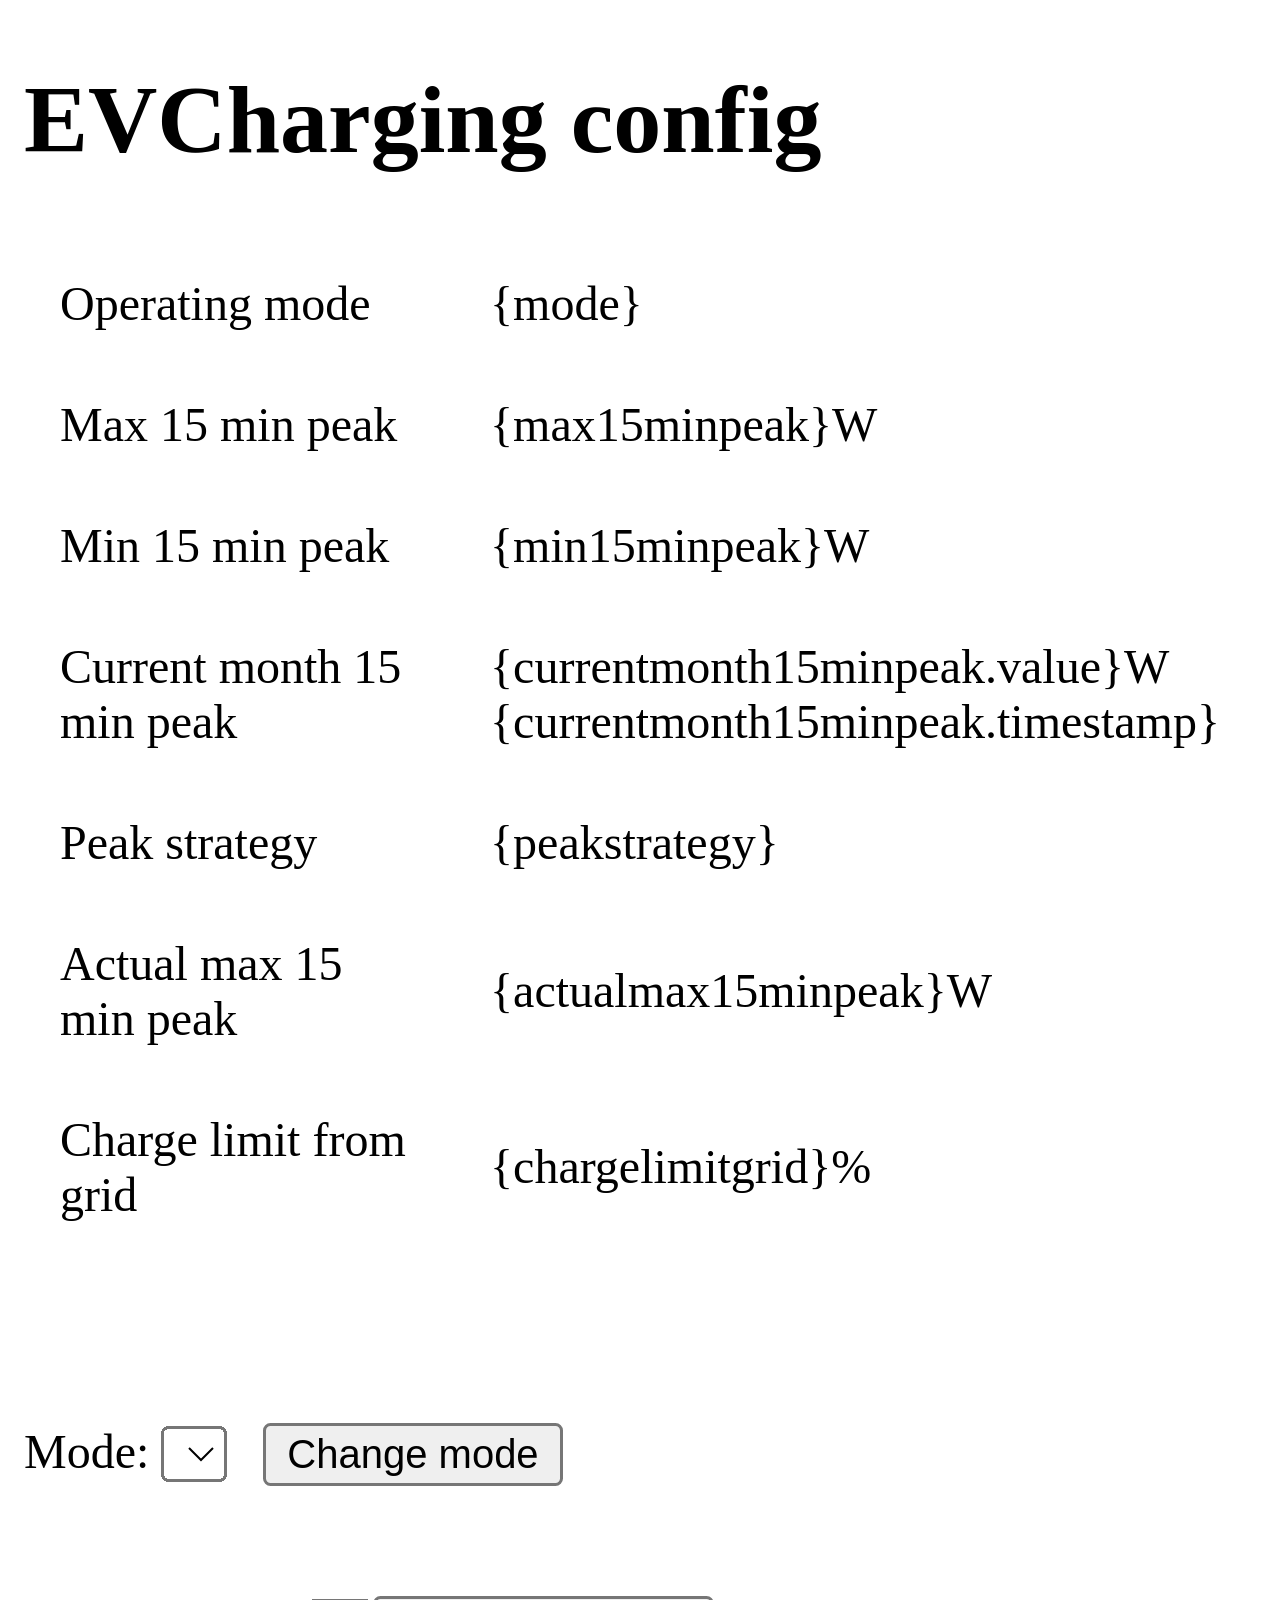
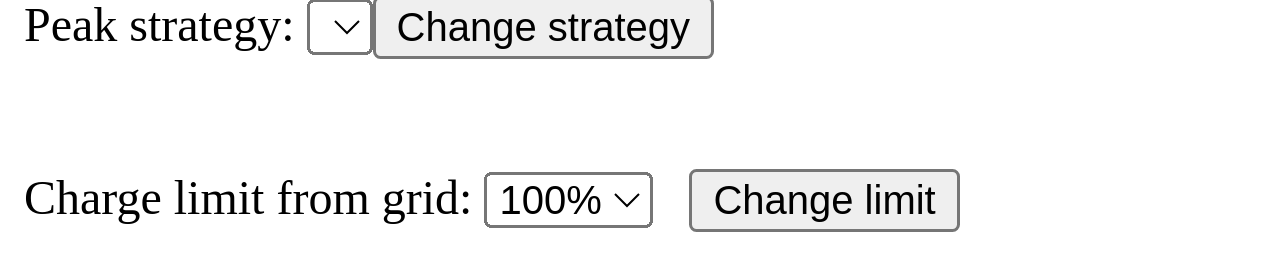
==== src/main/resources/templates/config.html @ 6a5063e8 "persist config" ====
<!DOCTYPE html>
<html lang="en">
<head>
    <meta charset="UTF-8">
    <title>EVCharging config</title>
    <style>
        @media screen and (max-width: 1000pt) {
            :root {
               zoom: 300%;
            }
        }
    </style>
</head>
<body>
<h1>EVCharging config</h1>
<table cellpadding="10">
    <tr>
        <td>Operating mode</td>
        <td>{mode}</td>
    </tr>
    <tr>
        <td>Max 15 min peak</td>
        <td>{max15minpeak}W</td>
    </tr>
    <tr>
        <td>Min 15 min peak</td>
        <td>{min15minpeak}W</td>
    </tr>
    <tr>
        <td>Current month 15 min peak</td>
        <td>{currentmonth15minpeak.value}W<br/>{currentmonth15minpeak.timestamp}</td>
    </tr>
    <tr>
        <td>Peak strategy</td>
        <td>{peakstrategy}</td>
    </tr>
    <tr>
        <td>Actual max 15 min peak</td>
        <td>{actualmax15minpeak}W</td>
    </tr>
    <tr>
        <td>Charge limit from grid</td>
        <td>{chargelimitgrid}%</td>
    </tr>
</table>

<br />
<br />
<br />

<form action="/config/changemode" method="post">
    Mode: <select name="mode"><option{#if mode.toString() == "OFF"} selected="selected"{/if}>OFF</option>
    <option{#if mode.toString() == "OPTIMAL"} selected="selected"{/if}>OPTIMAL</option>
    <option{#if mode.toString() == "PV_ONLY"} selected="selected"{/if}>PV_ONLY</option></select>
    &nbsp; <input type="submit" value="Change mode" class="button" />
</form>

<br />
<br />

<form action="/config/changepeakstrategy" method="post">
    Peak strategy: <select name="strategy">
    <option{#if peakstrategy.toString() == "DYNAMIC_LIMITED"} selected="selected"{/if}>DYNAMIC_LIMITED</option>
    <option{#if peakstrategy.toString() == "DYNAMIC_UNLIMITED"} selected="selected"{/if}>DYNAMIC_UNLIMITED</option>
    <option{#if peakstrategy.toString() == "STATIC_LIMITED"} selected="selected"{/if}>STATIC_LIMITED</option>
    &nbsp; <input type="submit" value="Change strategy" class="button" />
</form>

<br />
<br />

<form action="/config/changechargelimitfromgrid" method="post">
    Charge limit from grid: <select name="limit">
    <option value="30"{#if chargelimitgrid == 30} selected="selected"{/if}>30%</option>
    <option value="40"{#if chargelimitgrid == 40} selected="selected"{/if}>40%</option>
    <option value="50"{#if chargelimitgrid == 50} selected="selected"{/if}>50%</option>
    <option value="60"{#if chargelimitgrid == 60} selected="selected"{/if}>60%</option>
    <option value="70"{#if chargelimitgrid == 70} selected="selected"{/if}>70%</option>
    <option value="75"{#if chargelimitgrid == 75} selected="selected"{/if}>75%</option>
    <option value="80"{#if chargelimitgrid == 80} selected="selected"{/if}>80%</option>
    <option value="85"{#if chargelimitgrid == 85} selected="selected"{/if}>85%</option>
    <option value="90"{#if chargelimitgrid == 90} selected="selected"{/if}>90%</option>
    <option value="95"{#if chargelimitgrid == 95} selected="selected"{/if}>95%</option>
    <option value="100"{#if chargelimitgrid == 100} selected="selected"{/if}>100%</option>
    </select>
    &nbsp; <input type="submit" value="Change limit" class="button" />
</form>

</body>
</html>
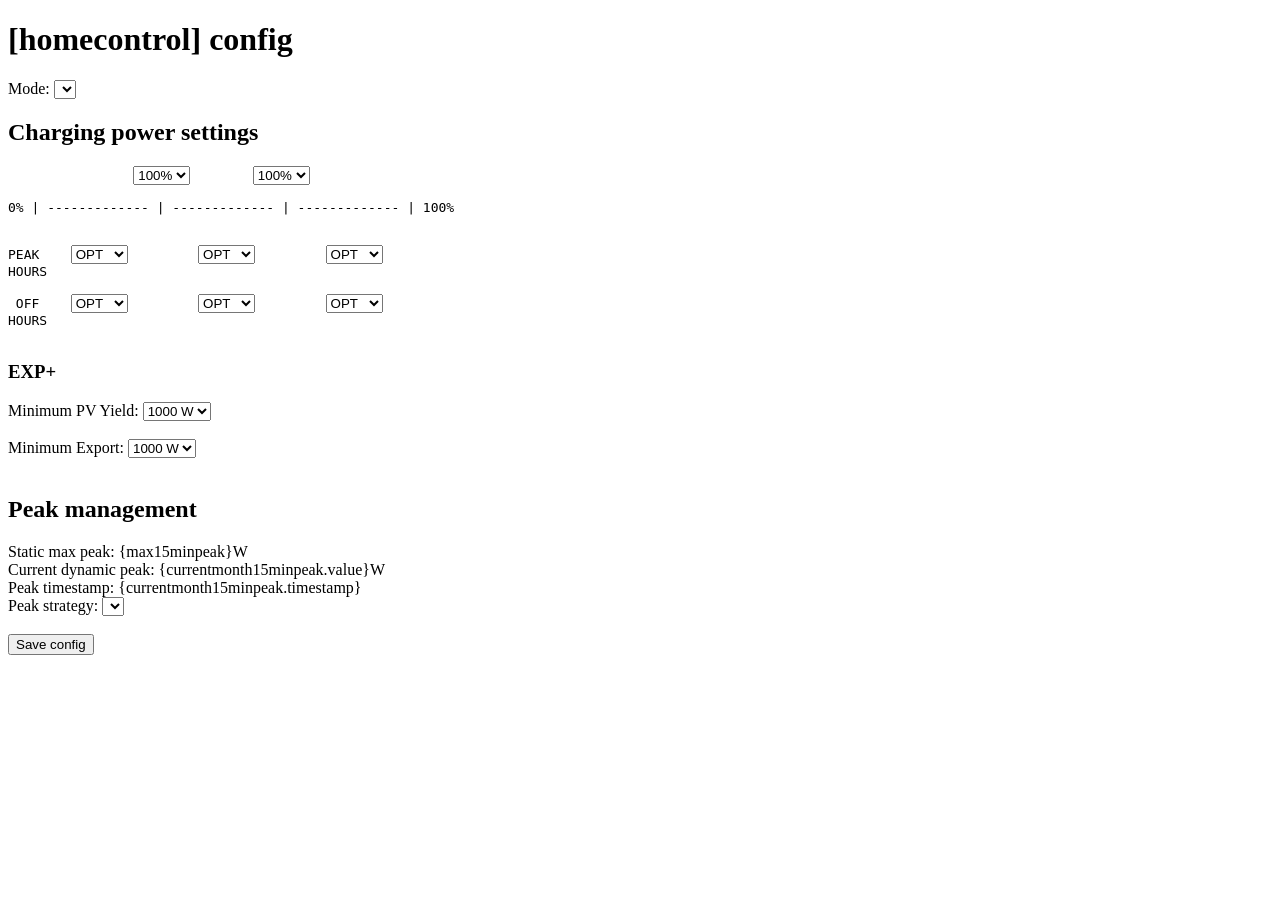
==== commit a4a21faa: "rewrite after real world usage" ====
--- a/src/main/resources/templates/config.html
+++ b/src/main/resources/templates/config.html
@@ -2,88 +2,122 @@
 <html lang="en">
 <head>
     <meta charset="UTF-8">
-    <title>EVCharging config</title>
-    <style>
-        @media screen and (max-width: 1000pt) {
-            :root {
-               zoom: 300%;
-            }
-        }
-    </style>
+    <title>[homecontrol] config</title>
+<!--    <style>-->
+<!--        @media screen and (max-width: 1000pt) {-->
+<!--            :root {-->
+<!--               zoom: 300%;-->
+<!--            }-->
+<!--        }-->
+<!--    </style>-->
 </head>
 <body>
-<h1>EVCharging config</h1>
-<table cellpadding="10">
-    <tr>
-        <td>Operating mode</td>
-        <td>{mode}</td>
-    </tr>
-    <tr>
-        <td>Max 15 min peak</td>
-        <td>{max15minpeak}W</td>
-    </tr>
-    <tr>
-        <td>Min 15 min peak</td>
-        <td>{min15minpeak}W</td>
-    </tr>
-    <tr>
-        <td>Current month 15 min peak</td>
-        <td>{currentmonth15minpeak.value}W<br/>{currentmonth15minpeak.timestamp}</td>
-    </tr>
-    <tr>
-        <td>Peak strategy</td>
-        <td>{peakstrategy}</td>
-    </tr>
-    <tr>
-        <td>Actual max 15 min peak</td>
-        <td>{actualmax15minpeak}W</td>
-    </tr>
-    <tr>
-        <td>Charge limit from grid</td>
-        <td>{chargelimitgrid}%</td>
-    </tr>
-</table>
+<h1>[homecontrol] config</h1>
 
-<br />
-<br />
-<br />
+<form action="/config/save" method="post">
+    Mode: <select name="mode"><option{#if mode.toString() == "OFF"} selected="selected"{/if}>OFF</option>
+    <option{#if mode.toString() == "ON"} selected="selected"{/if}>ON</option>
+    </select>
 
-<form action="/config/changemode" method="post">
-    Mode: <select name="mode"><option{#if mode.toString() == "OFF"} selected="selected"{/if}>OFF</option>
-    <option{#if mode.toString() == "OPTIMAL"} selected="selected"{/if}>OPTIMAL</option>
-    <option{#if mode.toString() == "PV_ONLY"} selected="selected"{/if}>PV_ONLY</option></select>
-    &nbsp; <input type="submit" value="Change mode" class="button" />
-</form>
+    <h2>Charging power settings</h2>
+    <pre>
+                <select name="batteryLevelX">
+    <option value="30"{#if batteryLevelX == 30} selected="selected"{/if}>30%</option>
+        <option value="40"{#if batteryLevelX == 40} selected="selected"{/if}>40%</option>
+        <option value="50"{#if batteryLevelX == 50} selected="selected"{/if}>50%</option>
+        <option value="60"{#if batteryLevelX == 60} selected="selected"{/if}>60%</option>
+        <option value="70"{#if batteryLevelX == 70} selected="selected"{/if}>70%</option>
+        <option value="75"{#if batteryLevelX == 75} selected="selected"{/if}>75%</option>
+        <option value="80"{#if batteryLevelX == 80} selected="selected"{/if}>80%</option>
+        <option value="85"{#if batteryLevelX == 85} selected="selected"{/if}>85%</option>
+        <option value="90"{#if batteryLevelX == 90} selected="selected"{/if}>90%</option>
+        <option value="95"{#if batteryLevelX == 95} selected="selected"{/if}>95%</option>
+        <option value="100"{#if batteryLevelX == 100} selected="selected"{/if}>100%</option>
+    </select>        <select name="batteryLevelY">
+    <option value="30"{#if batteryLevelY == 30} selected="selected"{/if}>30%</option>
+        <option value="40"{#if batteryLevelY == 40} selected="selected"{/if}>40%</option>
+        <option value="50"{#if batteryLevelY == 50} selected="selected"{/if}>50%</option>
+        <option value="60"{#if batteryLevelY == 60} selected="selected"{/if}>60%</option>
+        <option value="70"{#if batteryLevelY == 70} selected="selected"{/if}>70%</option>
+        <option value="75"{#if batteryLevelY == 75} selected="selected"{/if}>75%</option>
+        <option value="80"{#if batteryLevelY == 80} selected="selected"{/if}>80%</option>
+        <option value="85"{#if batteryLevelY == 85} selected="selected"{/if}>85%</option>
+        <option value="90"{#if batteryLevelY == 90} selected="selected"{/if}>90%</option>
+        <option value="95"{#if batteryLevelY == 95} selected="selected"{/if}>95%</option>
+        <option value="100"{#if batteryLevelY == 100} selected="selected"{/if}>100%</option>
+</select>
 
-<br />
-<br />
+0% | ------------- | ------------- | ------------- | 100%
 
-<form action="/config/changepeakstrategy" method="post">
+
+PEAK    <select name="p1"><option{#if p1.toString() == "EXP"} selected="selected"{/if}>EXP</option>
+        <option value="EXP_PLUS"{#if p1.toString() == "EXP_PLUS"} selected="selected"{/if}>EXP+</option>
+        <option{#if p1.toString() == "MAX"} selected="selected"{/if}>MAX</option>
+        <option value="MAX_OPT"{#if p1.toString() == "MAX_OPT"} selected="selected"{/if}>OPT</option>
+</select>         <select name="p2"><option{#if p2.toString() == "EXP"} selected="selected"{/if}>EXP</option>
+        <option value="EXP_PLUS"{#if p2.toString() == "EXP_PLUS"} selected="selected"{/if}>EXP+</option>
+        <option{#if p2.toString() == "MAX"} selected="selected"{/if}>MAX</option>
+        <option value="MAX_OPT"{#if p2.toString() == "MAX_OPT"} selected="selected"{/if}>OPT</option>
+</select>         <select name="p3"><option{#if p3.toString() == "EXP"} selected="selected"{/if}>EXP</option>
+        <option value="EXP_PLUS" {#if p3.toString() == "EXP_PLUS"} selected="selected"{/if}>EXP+</option>
+        <option{#if p3.toString() == "MAX"} selected="selected"{/if}>MAX</option>
+        <option value="MAX_OPT"{#if p3.toString() == "MAX_OPT"} selected="selected"{/if}>OPT</option>
+</select>
+HOURS
+
+ OFF    <select name="o1"><option{#if o1.toString() == "EXP"}  selected="selected"{/if}>EXP</option>
+        <option value="EXP_PLUS"{#if o1.toString() == "EXP_PLUS"} selected="selected"{/if}>EXP+</option>
+        <option{#if o1.toString() == "MAX"} selected="selected"{/if}>MAX</option>
+        <option value="MAX_OPT"{#if o1.toString() == "MAX_OPT"} selected="selected"{/if}>OPT</option>
+</select>         <select name="o2"><option{#if o2.toString() == "EXP"} selected="selected"{/if}>EXP</option>
+        <option value="EXP_PLUS"{#if o2.toString() == "EXP_PLUS"} selected="selected"{/if}>EXP+</option>
+        <option{#if o2.toString() == "MAX"} selected="selected"{/if}>MAX</option>
+        <option value="MAX_OPT"{#if o2.toString() == "MAX_OPT"} selected="selected"{/if}>OPT</option>
+</select>         <select name="o3"><option{#if o3.toString() == "EXP"} selected="selected"{/if}>EXP</option>
+        <option value="EXP_PLUS"{#if o3.toString() == "EXP_PLUS"} selected="selected"{/if}>EXP+</option>
+        <option{#if o3.toString() == "MAX"} selected="selected"{/if}>MAX</option>
+        <option value="MAX_OPT"{#if o3.toString() == "MAX_OPT"} selected="selected"{/if}>OPT</option>
+</select>
+HOURS
+    </pre>
+
+    <h3>EXP+</h3>
+    Minimum PV Yield: <select name="minimumPVYield">
+    <option value="0"{#if minimumPVYield == 0} selected="selected"{/if}>0 W</option>
+    <option value="100"{#if minimumPVYield == 100} selected="selected"{/if}>100 W</option>
+    <option value="500"{#if minimumPVYield == 250} selected="selected"{/if}>250 W</option>
+    <option value="500"{#if minimumPVYield == 500} selected="selected"{/if}>500 W</option>
+    <option value="750"{#if minimumPVYield == 750} selected="selected"{/if}>750 W</option>
+    <option value="1000"{#if minimumPVYield == 1000} selected="selected"{/if}>1000 W</option>
+</select>
+    <br />
+    <br />
+    Minimum Export: <select name="minimumExport">
+    <option value="0"{#if minimumExport == 0} selected="selected"{/if}>0 W</option>
+    <option value="100"{#if minimumExport == 100} selected="selected"{/if}>100 W</option>
+    <option value="250"{#if minimumExport == 250} selected="selected"{/if}>250 W</option>
+    <option value="500"{#if minimumExport == 500} selected="selected"{/if}>500 W</option>
+    <option value="750"{#if minimumExport == 750} selected="selected"{/if}>750 W</option>
+    <option value="1000"{#if minimumExport == 1000} selected="selected"{/if}>1000 W</option>
+</select>
+    <br />
+    <br />
+
+
+    <h2>Peak management</h2>
+    Static max peak: {max15minpeak}W<br/>
+    Current dynamic peak: {currentmonth15minpeak.value}W<br/>
+    Peak timestamp: {currentmonth15minpeak.timestamp}<br/>
     Peak strategy: <select name="strategy">
     <option{#if peakstrategy.toString() == "DYNAMIC_LIMITED"} selected="selected"{/if}>DYNAMIC_LIMITED</option>
     <option{#if peakstrategy.toString() == "DYNAMIC_UNLIMITED"} selected="selected"{/if}>DYNAMIC_UNLIMITED</option>
     <option{#if peakstrategy.toString() == "STATIC_LIMITED"} selected="selected"{/if}>STATIC_LIMITED</option>
-    &nbsp; <input type="submit" value="Change strategy" class="button" />
-</form>
+    </select>
 
-<br />
-<br />
+    <br />
+    <br />
+    <input type="submit" value="Save config" class="button" />
 
-<form action="/config/changechargelimitfromgrid" method="post">
-    Charge limit from grid: <select name="limit">
-    <option value="30"{#if chargelimitgrid == 30} selected="selected"{/if}>30%</option>
-    <option value="40"{#if chargelimitgrid == 40} selected="selected"{/if}>40%</option>
-    <option value="50"{#if chargelimitgrid == 50} selected="selected"{/if}>50%</option>
-    <option value="60"{#if chargelimitgrid == 60} selected="selected"{/if}>60%</option>
-    <option value="70"{#if chargelimitgrid == 70} selected="selected"{/if}>70%</option>
-    <option value="75"{#if chargelimitgrid == 75} selected="selected"{/if}>75%</option>
-    <option value="80"{#if chargelimitgrid == 80} selected="selected"{/if}>80%</option>
-    <option value="85"{#if chargelimitgrid == 85} selected="selected"{/if}>85%</option>
-    <option value="90"{#if chargelimitgrid == 90} selected="selected"{/if}>90%</option>
-    <option value="95"{#if chargelimitgrid == 95} selected="selected"{/if}>95%</option>
-    <option value="100"{#if chargelimitgrid == 100} selected="selected"{/if}>100%</option>
-    </select>
-    &nbsp; <input type="submit" value="Change limit" class="button" />
 </form>
 
 </body>
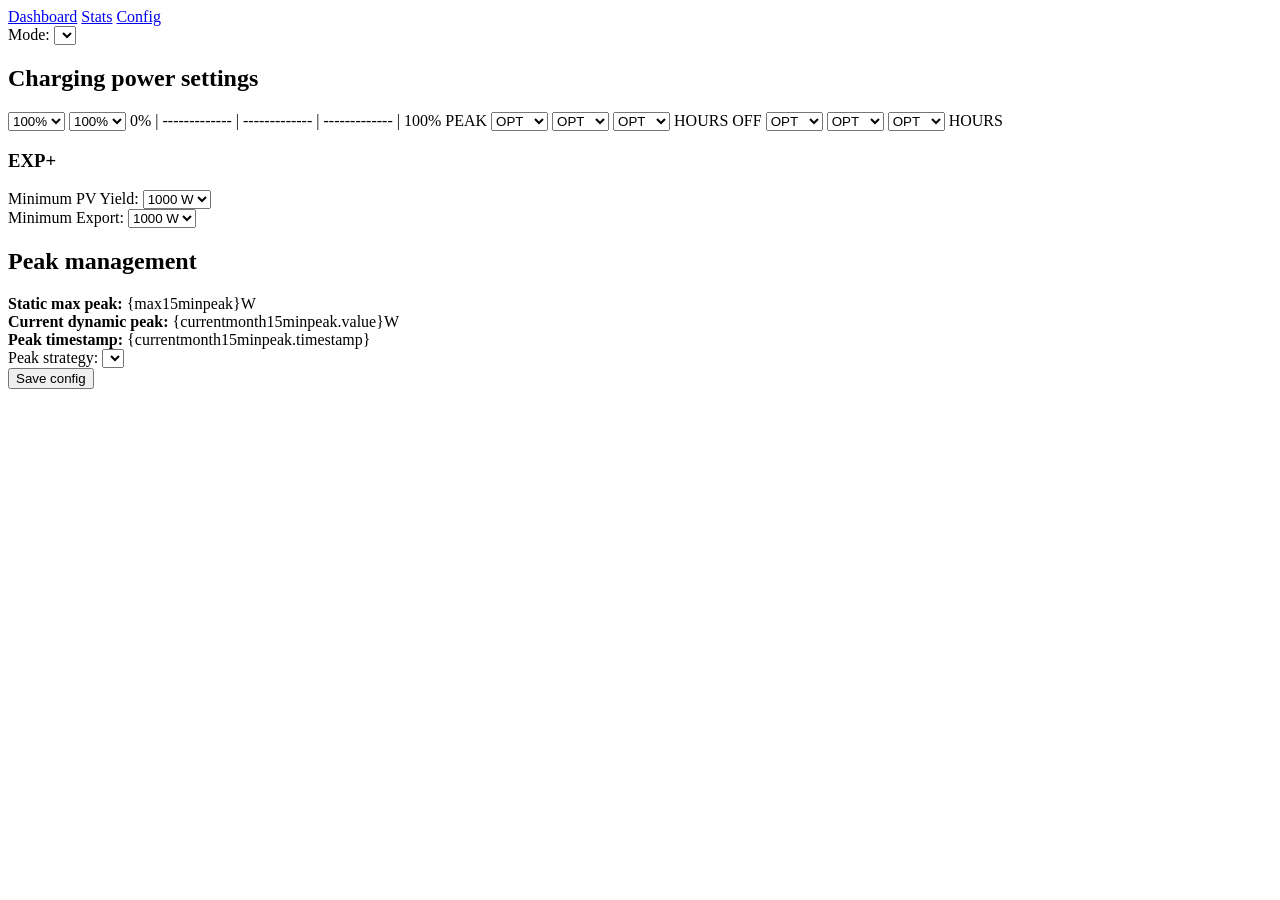
==== commit d37b83fc: "UI improvements" ====
--- a/src/main/resources/templates/config.html
+++ b/src/main/resources/templates/config.html
@@ -2,50 +2,64 @@
 <html lang="en">
 <head>
     <meta charset="UTF-8">
-    <title>[homecontrol] config</title>
-<!--    <style>-->
-<!--        @media screen and (max-width: 1000pt) {-->
-<!--            :root {-->
-<!--               zoom: 300%;-->
-<!--            }-->
-<!--        }-->
-<!--    </style>-->
+    <title>homecontrol - config</title>
+    <meta name="viewport" content="width=device-width, initial-scale=1.0">
+    <link rel="shortcut icon" href="favicon.ico">
+    <link rel="preconnect" href="https://fonts.googleapis.com">
+    <link rel="preconnect" href="https://fonts.gstatic.com" crossorigin>
+    <link href="https://fonts.googleapis.com/css2?family=Inter:wght@300;400;500;600;700&display=swap" rel="stylesheet">
+    <link rel="stylesheet" href="/styles.css">
+    <link rel="stylesheet" href="/config.css">
 </head>
 <body>
-<h1>[homecontrol] config</h1>
+    <div class="header">
+        <nav class="nav-menu">
+            <a href="/index.html">Dashboard</a>
+            <a href="/details.html">Stats</a>
+            <a href="/config" class="active">Config</a>
+        </nav>
+    </div>
 
-<form action="/config/save" method="post">
-    Mode: <select name="mode"><option{#if mode.toString() == "OFF"} selected="selected"{/if}>OFF</option>
-    <option{#if mode.toString() == "ON"} selected="selected"{/if}>ON</option>
-    </select>
+    <div class="config-wrapper">
+        <form action="/config/save" method="post">
+            <div class="config-card">
+                <div class="form-group">
+                    <label for="mode">Mode:</label>
+                    <select name="mode" id="mode">
+                        <option{#if mode.toString() == "OFF"} selected="selected"{/if}>OFF</option>
+                        <option{#if mode.toString() == "ON"} selected="selected"{/if}>ON</option>
+                    </select>
+                </div>
+            </div>
 
-    <h2>Charging power settings</h2>
-    <pre>
-                <select name="batteryLevelX">
-    <option value="30"{#if batteryLevelX == 30} selected="selected"{/if}>30%</option>
-        <option value="40"{#if batteryLevelX == 40} selected="selected"{/if}>40%</option>
-        <option value="50"{#if batteryLevelX == 50} selected="selected"{/if}>50%</option>
-        <option value="60"{#if batteryLevelX == 60} selected="selected"{/if}>60%</option>
-        <option value="70"{#if batteryLevelX == 70} selected="selected"{/if}>70%</option>
-        <option value="75"{#if batteryLevelX == 75} selected="selected"{/if}>75%</option>
-        <option value="80"{#if batteryLevelX == 80} selected="selected"{/if}>80%</option>
-        <option value="85"{#if batteryLevelX == 85} selected="selected"{/if}>85%</option>
-        <option value="90"{#if batteryLevelX == 90} selected="selected"{/if}>90%</option>
-        <option value="95"{#if batteryLevelX == 95} selected="selected"{/if}>95%</option>
-        <option value="100"{#if batteryLevelX == 100} selected="selected"{/if}>100%</option>
-    </select>        <select name="batteryLevelY">
-    <option value="30"{#if batteryLevelY == 30} selected="selected"{/if}>30%</option>
-        <option value="40"{#if batteryLevelY == 40} selected="selected"{/if}>40%</option>
-        <option value="50"{#if batteryLevelY == 50} selected="selected"{/if}>50%</option>
-        <option value="60"{#if batteryLevelY == 60} selected="selected"{/if}>60%</option>
-        <option value="70"{#if batteryLevelY == 70} selected="selected"{/if}>70%</option>
-        <option value="75"{#if batteryLevelY == 75} selected="selected"{/if}>75%</option>
-        <option value="80"{#if batteryLevelY == 80} selected="selected"{/if}>80%</option>
-        <option value="85"{#if batteryLevelY == 85} selected="selected"{/if}>85%</option>
-        <option value="90"{#if batteryLevelY == 90} selected="selected"{/if}>90%</option>
-        <option value="95"{#if batteryLevelY == 95} selected="selected"{/if}>95%</option>
-        <option value="100"{#if batteryLevelY == 100} selected="selected"{/if}>100%</option>
-</select>
+            <div class="config-card">
+                <h2>Charging power settings</h2>
+                <div class="charging-power-settings">
+               <select name="batteryLevelX">
+                        <option value="30"{#if batteryLevelX == 30} selected="selected"{/if}>30%</option>
+                        <option value="40"{#if batteryLevelX == 40} selected="selected"{/if}>40%</option>
+                        <option value="50"{#if batteryLevelX == 50} selected="selected"{/if}>50%</option>
+                        <option value="60"{#if batteryLevelX == 60} selected="selected"{/if}>60%</option>
+                        <option value="70"{#if batteryLevelX == 70} selected="selected"{/if}>70%</option>
+                        <option value="75"{#if batteryLevelX == 75} selected="selected"{/if}>75%</option>
+                        <option value="80"{#if batteryLevelX == 80} selected="selected"{/if}>80%</option>
+                        <option value="85"{#if batteryLevelX == 85} selected="selected"{/if}>85%</option>
+                        <option value="90"{#if batteryLevelX == 90} selected="selected"{/if}>90%</option>
+                        <option value="95"{#if batteryLevelX == 95} selected="selected"{/if}>95%</option>
+                        <option value="100"{#if batteryLevelX == 100} selected="selected"{/if}>100%</option>
+                </select>       <select name="batteryLevelY">
+                        <option value="30"{#if batteryLevelY == 30} selected="selected"{/if}>30%</option>
+                        <option value="40"{#if batteryLevelY == 40} selected="selected"{/if}>40%</option>
+                        <option value="50"{#if batteryLevelY == 50} selected="selected"{/if}>50%</option>
+                        <option value="60"{#if batteryLevelY == 60} selected="selected"{/if}>60%</option>
+                        <option value="70"{#if batteryLevelY == 70} selected="selected"{/if}>70%</option>
+                        <option value="75"{#if batteryLevelY == 75} selected="selected"{/if}>75%</option>
+                        <option value="80"{#if batteryLevelY == 80} selected="selected"{/if}>80%</option>
+                        <option value="85"{#if batteryLevelY == 85} selected="selected"{/if}>85%</option>
+                        <option value="90"{#if batteryLevelY == 90} selected="selected"{/if}>90%</option>
+                        <option value="95"{#if batteryLevelY == 95} selected="selected"{/if}>95%</option>
+                        <option value="100"{#if batteryLevelY == 100} selected="selected"{/if}>100%</option>
+                    </select>
 
 0% | ------------- | ------------- | ------------- | 100%
 
@@ -54,11 +68,11 @@
         <option value="EXP_PLUS"{#if p1.toString() == "EXP_PLUS"} selected="selected"{/if}>EXP+</option>
         <option{#if p1.toString() == "MAX"} selected="selected"{/if}>MAX</option>
         <option value="MAX_OPT"{#if p1.toString() == "MAX_OPT"} selected="selected"{/if}>OPT</option>
-</select>         <select name="p2"><option{#if p2.toString() == "EXP"} selected="selected"{/if}>EXP</option>
+</select>     <select name="p2"><option{#if p2.toString() == "EXP"} selected="selected"{/if}>EXP</option>
         <option value="EXP_PLUS"{#if p2.toString() == "EXP_PLUS"} selected="selected"{/if}>EXP+</option>
         <option{#if p2.toString() == "MAX"} selected="selected"{/if}>MAX</option>
         <option value="MAX_OPT"{#if p2.toString() == "MAX_OPT"} selected="selected"{/if}>OPT</option>
-</select>         <select name="p3"><option{#if p3.toString() == "EXP"} selected="selected"{/if}>EXP</option>
+</select>       <select name="p3"><option{#if p3.toString() == "EXP"} selected="selected"{/if}>EXP</option>
         <option value="EXP_PLUS" {#if p3.toString() == "EXP_PLUS"} selected="selected"{/if}>EXP+</option>
         <option{#if p3.toString() == "MAX"} selected="selected"{/if}>MAX</option>
         <option value="MAX_OPT"{#if p3.toString() == "MAX_OPT"} selected="selected"{/if}>OPT</option>
@@ -69,56 +83,67 @@
         <option value="EXP_PLUS"{#if o1.toString() == "EXP_PLUS"} selected="selected"{/if}>EXP+</option>
         <option{#if o1.toString() == "MAX"} selected="selected"{/if}>MAX</option>
         <option value="MAX_OPT"{#if o1.toString() == "MAX_OPT"} selected="selected"{/if}>OPT</option>
-</select>         <select name="o2"><option{#if o2.toString() == "EXP"} selected="selected"{/if}>EXP</option>
+</select>     <select name="o2"><option{#if o2.toString() == "EXP"} selected="selected"{/if}>EXP</option>
         <option value="EXP_PLUS"{#if o2.toString() == "EXP_PLUS"} selected="selected"{/if}>EXP+</option>
         <option{#if o2.toString() == "MAX"} selected="selected"{/if}>MAX</option>
         <option value="MAX_OPT"{#if o2.toString() == "MAX_OPT"} selected="selected"{/if}>OPT</option>
-</select>         <select name="o3"><option{#if o3.toString() == "EXP"} selected="selected"{/if}>EXP</option>
+</select>       <select name="o3"><option{#if o3.toString() == "EXP"} selected="selected"{/if}>EXP</option>
         <option value="EXP_PLUS"{#if o3.toString() == "EXP_PLUS"} selected="selected"{/if}>EXP+</option>
         <option{#if o3.toString() == "MAX"} selected="selected"{/if}>MAX</option>
         <option value="MAX_OPT"{#if o3.toString() == "MAX_OPT"} selected="selected"{/if}>OPT</option>
 </select>
 HOURS
-    </pre>
+                </div>
 
-    <h3>EXP+</h3>
-    Minimum PV Yield: <select name="minimumPVYield">
-    <option value="0"{#if minimumPVYield == 0} selected="selected"{/if}>0 W</option>
-    <option value="100"{#if minimumPVYield == 100} selected="selected"{/if}>100 W</option>
-    <option value="500"{#if minimumPVYield == 250} selected="selected"{/if}>250 W</option>
-    <option value="500"{#if minimumPVYield == 500} selected="selected"{/if}>500 W</option>
-    <option value="750"{#if minimumPVYield == 750} selected="selected"{/if}>750 W</option>
-    <option value="1000"{#if minimumPVYield == 1000} selected="selected"{/if}>1000 W</option>
-</select>
-    <br />
-    <br />
-    Minimum Export: <select name="minimumExport">
-    <option value="0"{#if minimumExport == 0} selected="selected"{/if}>0 W</option>
-    <option value="100"{#if minimumExport == 100} selected="selected"{/if}>100 W</option>
-    <option value="250"{#if minimumExport == 250} selected="selected"{/if}>250 W</option>
-    <option value="500"{#if minimumExport == 500} selected="selected"{/if}>500 W</option>
-    <option value="750"{#if minimumExport == 750} selected="selected"{/if}>750 W</option>
-    <option value="1000"{#if minimumExport == 1000} selected="selected"{/if}>1000 W</option>
-</select>
-    <br />
-    <br />
+                <h3>EXP+</h3>
+                <div class="form-group">
+                    <label for="minimumPVYield">Minimum PV Yield:</label>
+                    <select name="minimumPVYield" id="minimumPVYield">
+                        <option value="0"{#if minimumPVYield == 0} selected="selected"{/if}>0 W</option>
+                        <option value="100"{#if minimumPVYield == 100} selected="selected"{/if}>100 W</option>
+                        <option value="250"{#if minimumPVYield == 250} selected="selected"{/if}>250 W</option>
+                        <option value="500"{#if minimumPVYield == 500} selected="selected"{/if}>500 W</option>
+                        <option value="750"{#if minimumPVYield == 750} selected="selected"{/if}>750 W</option>
+                        <option value="1000"{#if minimumPVYield == 1000} selected="selected"{/if}>1000 W</option>
+                    </select>
+                </div>
+                <div class="form-group">
+                    <label for="minimumExport">Minimum Export:</label>
+                    <select name="minimumExport" id="minimumExport">
+                        <option value="0"{#if minimumExport == 0} selected="selected"{/if}>0 W</option>
+                        <option value="100"{#if minimumExport == 100} selected="selected"{/if}>100 W</option>
+                        <option value="250"{#if minimumExport == 250} selected="selected"{/if}>250 W</option>
+                        <option value="500"{#if minimumExport == 500} selected="selected"{/if}>500 W</option>
+                        <option value="750"{#if minimumExport == 750} selected="selected"{/if}>750 W</option>
+                        <option value="1000"{#if minimumExport == 1000} selected="selected"{/if}>1000 W</option>
+                    </select>
+                </div>
+            </div>
 
+            <div class="config-card">
+                <h2>Peak management</h2>
+                <div class="peak-info">
+                    <div><strong>Static max peak:</strong> {max15minpeak}W</div>
+                    <div><strong>Current dynamic peak:</strong> {currentmonth15minpeak.value}W</div>
+                    <div><strong>Peak timestamp:</strong> {currentmonth15minpeak.timestamp}</div>
+                </div>
+                <div class="form-group" style="margin-top: var(--spacing-md);">
+                    <label for="strategy">Peak strategy:</label>
+                    <select name="strategy" id="strategy">
+                        <option{#if peakstrategy.toString() == "DYNAMIC_LIMITED"} selected="selected"{/if}>DYNAMIC_LIMITED</option>
+                        <option{#if peakstrategy.toString() == "DYNAMIC_UNLIMITED"} selected="selected"{/if}>DYNAMIC_UNLIMITED</option>
+                        <option{#if peakstrategy.toString() == "STATIC_LIMITED"} selected="selected"{/if}>STATIC_LIMITED</option>
+                    </select>
+                </div>
+            </div>
 
-    <h2>Peak management</h2>
-    Static max peak: {max15minpeak}W<br/>
-    Current dynamic peak: {currentmonth15minpeak.value}W<br/>
-    Peak timestamp: {currentmonth15minpeak.timestamp}<br/>
-    Peak strategy: <select name="strategy">
-    <option{#if peakstrategy.toString() == "DYNAMIC_LIMITED"} selected="selected"{/if}>DYNAMIC_LIMITED</option>
-    <option{#if peakstrategy.toString() == "DYNAMIC_UNLIMITED"} selected="selected"{/if}>DYNAMIC_UNLIMITED</option>
-    <option{#if peakstrategy.toString() == "STATIC_LIMITED"} selected="selected"{/if}>STATIC_LIMITED</option>
-    </select>
-
-    <br />
-    <br />
-    <input type="submit" value="Save config" class="button" />
-
-</form>
+            <div class="config-card">
+                <div class="form-actions">
+                    <input type="submit" value="Save config" class="button" />
+                </div>
+            </div>
+        </form>
+    </div>
 
 </body>
 </html>
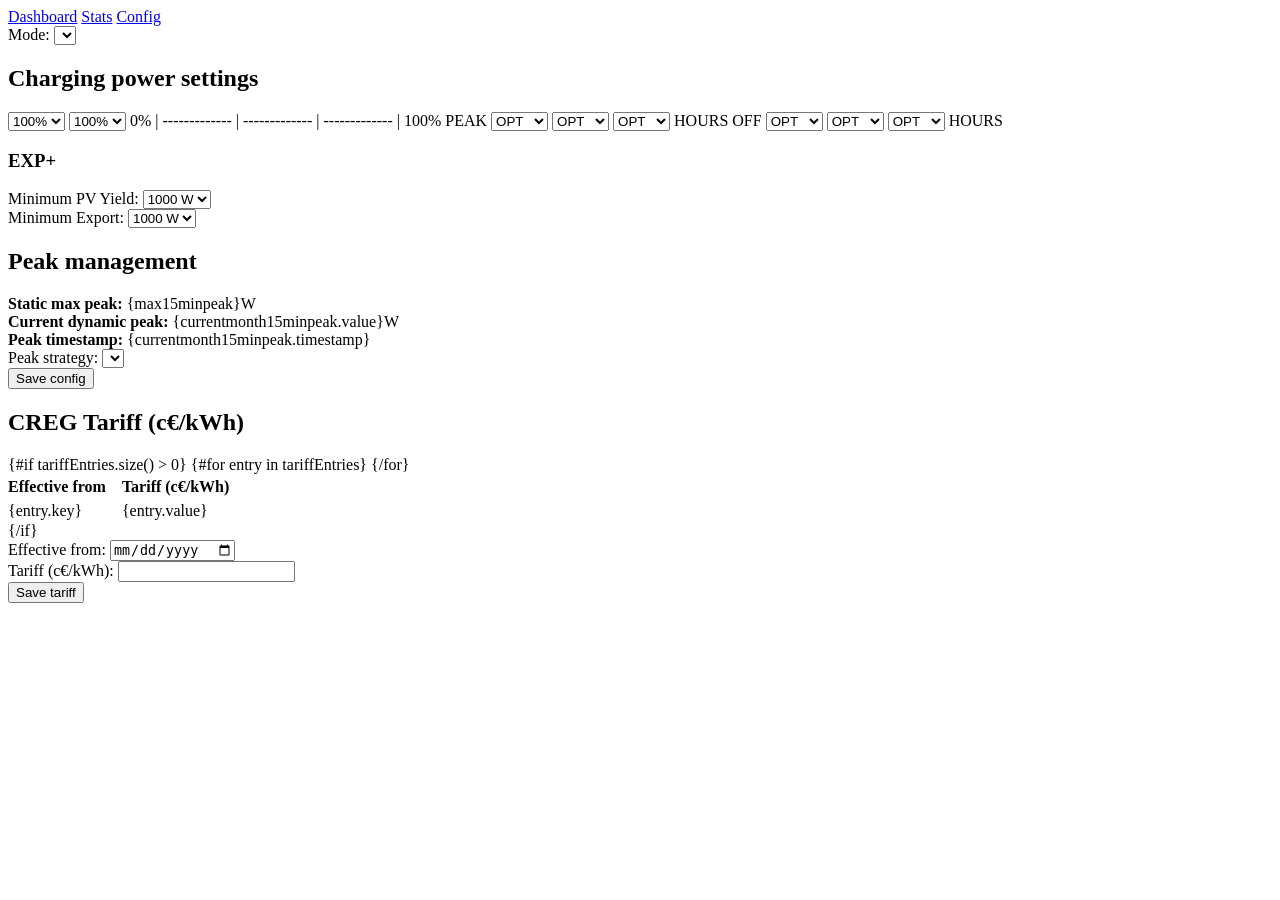
==== commit 0eadee25: "allow CREG tariff configuration" ====
--- a/src/main/resources/templates/config.html
+++ b/src/main/resources/templates/config.html
@@ -143,6 +143,31 @@
                 </div>
             </div>
         </form>
+
+        <form action="/config/saveTariff" method="post">
+            <div class="config-card">
+                <h2>CREG Tariff (c€/kWh)</h2>
+                {#if tariffEntries.size() > 0}
+                <table style="margin-bottom: var(--spacing-md); border-collapse: collapse;">
+                    <tr><th style="text-align:left; padding: 4px 16px 4px 0;">Effective from</th><th style="text-align:left; padding: 4px 0;">Tariff (c€/kWh)</th></tr>
+                    {#for entry in tariffEntries}
+                    <tr><td style="padding: 2px 16px 2px 0;">{entry.key}</td><td style="padding: 2px 0;">{entry.value}</td></tr>
+                    {/for}
+                </table>
+                {/if}
+                <div class="form-group">
+                    <label for="effectiveFrom">Effective from:</label>
+                    <input type="date" name="effectiveFrom" id="effectiveFrom" required>
+                </div>
+                <div class="form-group">
+                    <label for="tariff">Tariff (c€/kWh):</label>
+                    <input type="number" step="0.01" name="tariff" id="tariff" required>
+                </div>
+                <div class="form-actions">
+                    <input type="submit" value="Save tariff" class="button" />
+                </div>
+            </div>
+        </form>
     </div>
 
 </body>
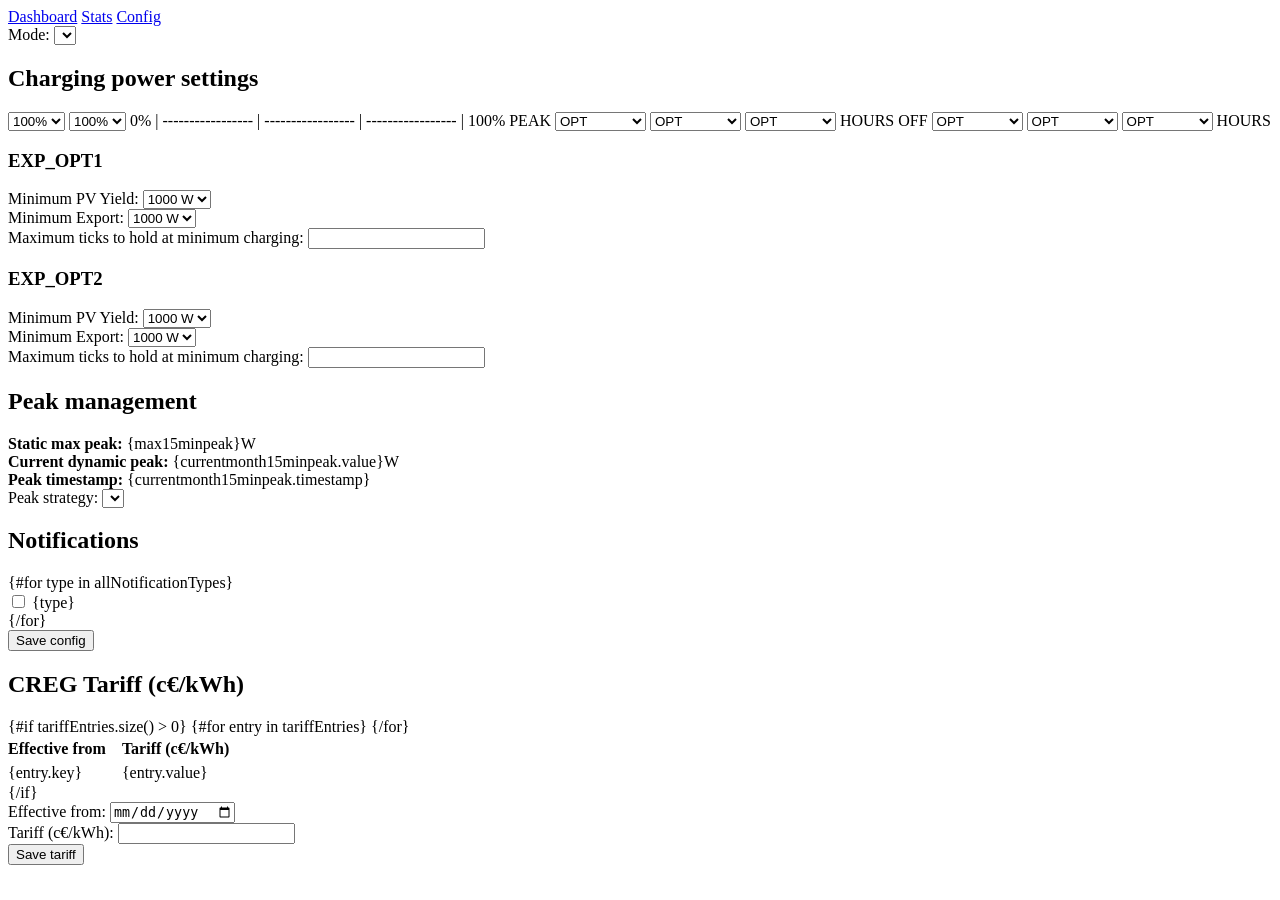
==== commit 52bd3089: "improvements in PV-only charging and reporting" ====
--- a/src/main/resources/templates/config.html
+++ b/src/main/resources/templates/config.html
@@ -35,7 +35,7 @@
             <div class="config-card">
                 <h2>Charging power settings</h2>
                 <div class="charging-power-settings">
-               <select name="batteryLevelX">
+                   <select name="batteryLevelX">
                         <option value="30"{#if batteryLevelX == 30} selected="selected"{/if}>30%</option>
                         <option value="40"{#if batteryLevelX == 40} selected="selected"{/if}>40%</option>
                         <option value="50"{#if batteryLevelX == 50} selected="selected"{/if}>50%</option>
@@ -47,7 +47,7 @@
                         <option value="90"{#if batteryLevelX == 90} selected="selected"{/if}>90%</option>
                         <option value="95"{#if batteryLevelX == 95} selected="selected"{/if}>95%</option>
                         <option value="100"{#if batteryLevelX == 100} selected="selected"{/if}>100%</option>
-                </select>       <select name="batteryLevelY">
+                </select>           <select name="batteryLevelY">
                         <option value="30"{#if batteryLevelY == 30} selected="selected"{/if}>30%</option>
                         <option value="40"{#if batteryLevelY == 40} selected="selected"{/if}>40%</option>
                         <option value="50"{#if batteryLevelY == 50} selected="selected"{/if}>50%</option>
@@ -61,62 +61,100 @@
                         <option value="100"{#if batteryLevelY == 100} selected="selected"{/if}>100%</option>
                     </select>
 
-0% | ------------- | ------------- | ------------- | 100%
+0% | ----------------- | ----------------- | ----------------- | 100%
 
 
 PEAK    <select name="p1"><option{#if p1.toString() == "EXP"} selected="selected"{/if}>EXP</option>
-        <option value="EXP_PLUS"{#if p1.toString() == "EXP_PLUS"} selected="selected"{/if}>EXP+</option>
+        <option value="EXP_OPT1"{#if p1.toString() == "EXP_OPT1"} selected="selected"{/if}>EXP_OPT1</option>
+        <option value="EXP_OPT2"{#if p1.toString() == "EXP_OPT2"} selected="selected"{/if}>EXP_OPT2</option>
         <option{#if p1.toString() == "MAX"} selected="selected"{/if}>MAX</option>
         <option value="MAX_OPT"{#if p1.toString() == "MAX_OPT"} selected="selected"{/if}>OPT</option>
 </select>     <select name="p2"><option{#if p2.toString() == "EXP"} selected="selected"{/if}>EXP</option>
-        <option value="EXP_PLUS"{#if p2.toString() == "EXP_PLUS"} selected="selected"{/if}>EXP+</option>
+        <option value="EXP_OPT1"{#if p2.toString() == "EXP_OPT1"} selected="selected"{/if}>EXP_OPT1</option>
+        <option value="EXP_OPT2"{#if p2.toString() == "EXP_OPT2"} selected="selected"{/if}>EXP_OPT2</option>
         <option{#if p2.toString() == "MAX"} selected="selected"{/if}>MAX</option>
         <option value="MAX_OPT"{#if p2.toString() == "MAX_OPT"} selected="selected"{/if}>OPT</option>
 </select>       <select name="p3"><option{#if p3.toString() == "EXP"} selected="selected"{/if}>EXP</option>
-        <option value="EXP_PLUS" {#if p3.toString() == "EXP_PLUS"} selected="selected"{/if}>EXP+</option>
+        <option value="EXP_OPT1" {#if p3.toString() == "EXP_OPT1"} selected="selected"{/if}>EXP_OPT1</option>
+        <option value="EXP_OPT2"{#if p3.toString() == "EXP_OPT2"} selected="selected"{/if}>EXP_OPT2</option>
         <option{#if p3.toString() == "MAX"} selected="selected"{/if}>MAX</option>
         <option value="MAX_OPT"{#if p3.toString() == "MAX_OPT"} selected="selected"{/if}>OPT</option>
 </select>
 HOURS
 
  OFF    <select name="o1"><option{#if o1.toString() == "EXP"}  selected="selected"{/if}>EXP</option>
-        <option value="EXP_PLUS"{#if o1.toString() == "EXP_PLUS"} selected="selected"{/if}>EXP+</option>
+        <option value="EXP_OPT1"{#if o1.toString() == "EXP_OPT1"} selected="selected"{/if}>EXP_OPT1</option>
+        <option value="EXP_OPT2"{#if o1.toString() == "EXP_OPT2"} selected="selected"{/if}>EXP_OPT2</option>
         <option{#if o1.toString() == "MAX"} selected="selected"{/if}>MAX</option>
         <option value="MAX_OPT"{#if o1.toString() == "MAX_OPT"} selected="selected"{/if}>OPT</option>
 </select>     <select name="o2"><option{#if o2.toString() == "EXP"} selected="selected"{/if}>EXP</option>
-        <option value="EXP_PLUS"{#if o2.toString() == "EXP_PLUS"} selected="selected"{/if}>EXP+</option>
+        <option value="EXP_OPT1"{#if o2.toString() == "EXP_OPT1"} selected="selected"{/if}>EXP_OPT1</option>
+        <option value="EXP_OPT2"{#if o2.toString() == "EXP_OPT2"} selected="selected"{/if}>EXP_OPT2</option>
         <option{#if o2.toString() == "MAX"} selected="selected"{/if}>MAX</option>
         <option value="MAX_OPT"{#if o2.toString() == "MAX_OPT"} selected="selected"{/if}>OPT</option>
 </select>       <select name="o3"><option{#if o3.toString() == "EXP"} selected="selected"{/if}>EXP</option>
-        <option value="EXP_PLUS"{#if o3.toString() == "EXP_PLUS"} selected="selected"{/if}>EXP+</option>
+        <option value="EXP_OPT1"{#if o3.toString() == "EXP_OPT1"} selected="selected"{/if}>EXP_OPT1</option>
+        <option value="EXP_OPT2"{#if o3.toString() == "EXP_OPT2"} selected="selected"{/if}>EXP_OPT2</option>
         <option{#if o3.toString() == "MAX"} selected="selected"{/if}>MAX</option>
         <option value="MAX_OPT"{#if o3.toString() == "MAX_OPT"} selected="selected"{/if}>OPT</option>
 </select>
 HOURS
                 </div>
 
-                <h3>EXP+</h3>
-                <div class="form-group">
-                    <label for="minimumPVYield">Minimum PV Yield:</label>
-                    <select name="minimumPVYield" id="minimumPVYield">
-                        <option value="0"{#if minimumPVYield == 0} selected="selected"{/if}>0 W</option>
-                        <option value="100"{#if minimumPVYield == 100} selected="selected"{/if}>100 W</option>
-                        <option value="250"{#if minimumPVYield == 250} selected="selected"{/if}>250 W</option>
-                        <option value="500"{#if minimumPVYield == 500} selected="selected"{/if}>500 W</option>
-                        <option value="750"{#if minimumPVYield == 750} selected="selected"{/if}>750 W</option>
-                        <option value="1000"{#if minimumPVYield == 1000} selected="selected"{/if}>1000 W</option>
-                    </select>
-                </div>
-                <div class="form-group">
-                    <label for="minimumExport">Minimum Export:</label>
-                    <select name="minimumExport" id="minimumExport">
-                        <option value="0"{#if minimumExport == 0} selected="selected"{/if}>0 W</option>
-                        <option value="100"{#if minimumExport == 100} selected="selected"{/if}>100 W</option>
-                        <option value="250"{#if minimumExport == 250} selected="selected"{/if}>250 W</option>
-                        <option value="500"{#if minimumExport == 500} selected="selected"{/if}>500 W</option>
-                        <option value="750"{#if minimumExport == 750} selected="selected"{/if}>750 W</option>
-                        <option value="1000"{#if minimumExport == 1000} selected="selected"{/if}>1000 W</option>
-                    </select>
+                <h3>EXP_OPT1</h3>
+                <div class="form-group">
+                    <label for="minimumPVYieldExp1">Minimum PV Yield:</label>
+                    <select name="minimumPVYieldExp1" id="minimumPVYieldExp1">
+                        <option value="0"{#if minimumPVYieldExp1 == 0} selected="selected"{/if}>0 W</option>
+                        <option value="100"{#if minimumPVYieldExp1 == 100} selected="selected"{/if}>100 W</option>
+                        <option value="250"{#if minimumPVYieldExp1 == 250} selected="selected"{/if}>250 W</option>
+                        <option value="500"{#if minimumPVYieldExp1 == 500} selected="selected"{/if}>500 W</option>
+                        <option value="750"{#if minimumPVYieldExp1 == 750} selected="selected"{/if}>750 W</option>
+                        <option value="1000"{#if minimumPVYieldExp1 == 1000} selected="selected"{/if}>1000 W</option>
+                    </select>
+                </div>
+                <div class="form-group">
+                    <label for="minimumExportExp1">Minimum Export:</label>
+                    <select name="minimumExportExp1" id="minimumExportExp1">
+                        <option value="0"{#if minimumExportExp1 == 0} selected="selected"{/if}>0 W</option>
+                        <option value="100"{#if minimumExportExp1 == 100} selected="selected"{/if}>100 W</option>
+                        <option value="250"{#if minimumExportExp1 == 250} selected="selected"{/if}>250 W</option>
+                        <option value="500"{#if minimumExportExp1 == 500} selected="selected"{/if}>500 W</option>
+                        <option value="750"{#if minimumExportExp1 == 750} selected="selected"{/if}>750 W</option>
+                        <option value="1000"{#if minimumExportExp1 == 1000} selected="selected"{/if}>1000 W</option>
+                    </select>
+                </div>
+                <div class="form-group">
+                    <label for="maxHoldAtMinChargingExp1">Maximum ticks to hold at minimum charging:</label>
+                    <input type="number" step="1" name="maxHoldAtMinChargingExp1" id="maxHoldAtMinChargingExp1" value="{maxHoldAtMinChargingExp1}">
+                </div>
+
+                <h3>EXP_OPT2</h3>
+                <div class="form-group">
+                    <label for="minimumPVYieldExp2">Minimum PV Yield:</label>
+                    <select name="minimumPVYieldExp2" id="minimumPVYieldExp2">
+                        <option value="0"{#if minimumPVYieldExp2 == 0} selected="selected"{/if}>0 W</option>
+                        <option value="100"{#if minimumPVYieldExp2 == 100} selected="selected"{/if}>100 W</option>
+                        <option value="250"{#if minimumPVYieldExp2 == 250} selected="selected"{/if}>250 W</option>
+                        <option value="500"{#if minimumPVYieldExp2 == 500} selected="selected"{/if}>500 W</option>
+                        <option value="750"{#if minimumPVYieldExp2 == 750} selected="selected"{/if}>750 W</option>
+                        <option value="1000"{#if minimumPVYieldExp2 == 1000} selected="selected"{/if}>1000 W</option>
+                    </select>
+                </div>
+                <div class="form-group">
+                    <label for="minimumExportExp2">Minimum Export:</label>
+                    <select name="minimumExportExp2" id="minimumExportExp2">
+                        <option value="0"{#if minimumExportExp2 == 0} selected="selected"{/if}>0 W</option>
+                        <option value="100"{#if minimumExportExp2 == 100} selected="selected"{/if}>100 W</option>
+                        <option value="250"{#if minimumExportExp2 == 250} selected="selected"{/if}>250 W</option>
+                        <option value="500"{#if minimumExportExp2 == 500} selected="selected"{/if}>500 W</option>
+                        <option value="750"{#if minimumExportExp2 == 750} selected="selected"{/if}>750 W</option>
+                        <option value="1000"{#if minimumExportExp2 == 1000} selected="selected"{/if}>1000 W</option>
+                    </select>
+                </div>
+                <div class="form-group">
+                    <label for="maxHoldAtMinChargingExp2">Maximum ticks to hold at minimum charging:</label>
+                    <input type="number" step="1" name="maxHoldAtMinChargingExp2" id="maxHoldAtMinChargingExp2" value="{maxHoldAtMinChargingExp2}">
                 </div>
             </div>
 
@@ -135,6 +173,19 @@
                         <option{#if peakstrategy.toString() == "STATIC_LIMITED"} selected="selected"{/if}>STATIC_LIMITED</option>
                     </select>
                 </div>
+            </div>
+
+            <div class="config-card">
+                <h2>Notifications</h2>
+                {#for type in allNotificationTypes}
+                <div class="form-group">
+                    <label>
+                        <input type="checkbox" name="notificationTypes" value="{type}"
+                            {#if enabledNotificationTypes.contains(type)}checked="checked"{/if}>
+                        {type}
+                    </label>
+                </div>
+                {/for}
             </div>
 
             <div class="config-card">
